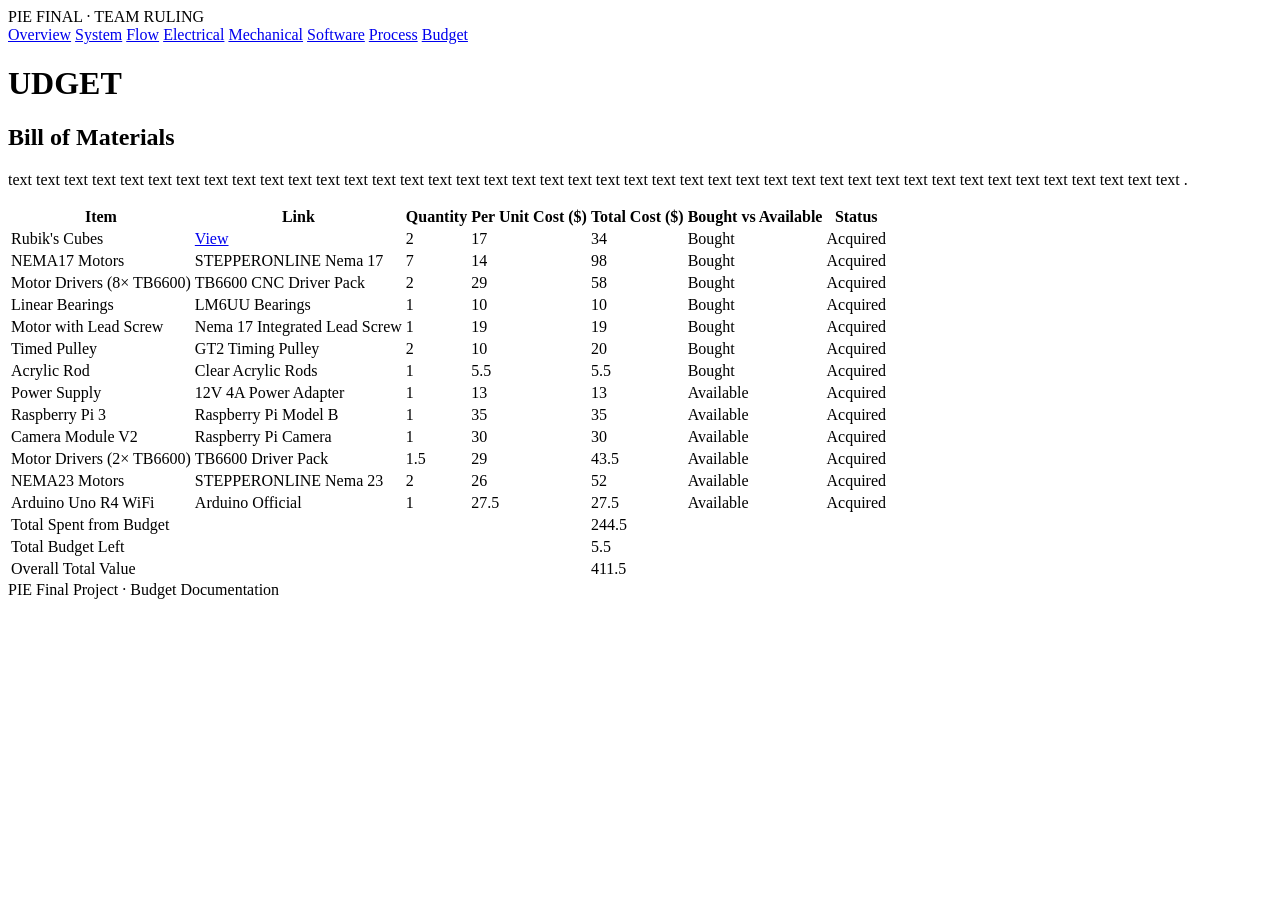
==== budget.html @ 13314a57 "Website redesign: cube animation, layout, budget table" ====
<!doctype html>
<html lang="en">
<head>
  <meta charset="utf-8">
  <meta name="viewport" content="width=device-width,initial-scale=1">
  <title>Budget</title>
  <link rel="stylesheet" href="css/style.css?v=FINAL">
</head>

<body data-letter="B">

<header class="topbar">
  <div class="container navwrap">
    <div class="brand">PIE FINAL · TEAM RULING</div>
    <nav class="navlinks">
      <a href="index.html">Overview</a>
      <a href="system.html">System</a>
      <a href="flow.html">Flow</a>
      <a href="electrical.html">Electrical</a>
      <a href="mechanical.html">Mechanical</a>
      <a href="software.html">Software</a>
      <a href="process.html">Process</a>
      <a class="active" href="budget.html">Budget</a>
    </nav>
  </div>
</header>

<div class="container hero">
  <div class="headingRow">
    <div class="cubeInline">
      <div id="cubeMount"></div>
    </div>
    <h1 class="pageHeading">UDGET</h1>
  </div>
</div>

<main class="container">

<section class="card section">
  <h2>Bill of Materials</h2>

  <p>
    text text text text text text text text text text text text text text text text text text text text text text text text text text text text text text text text text text text text text text text text text text .
  </p>

  <div class="tableWrap">
    <table class="table">
      <thead>
        <tr>
          <th>Item</th>
          <th>Link</th>
          <th>Quantity</th>
          <th>Per Unit Cost ($)</th>
          <th>Total Cost ($)</th>
          <th>Bought vs Available</th>
          <th>Status</th>
        </tr>
      </thead>

      <tbody>
        <tr>
          <td>Rubik's Cubes</td>
          <td>
            <a
              href="https://www.amazon.com/HELLOCUBE-Speed-Magic-Favors-Stickerless/dp/B0DH17JQS6/ref=sr_1_4?crid=1CLGTWC34GKPL&dib=eyJ2IjoiMSJ9.[base64].XqTOWrY0Us4j35TOyzGmplCqWTkIzYOFaGUT-B1eVF8&dib_tag=se&keywords=rubik%27s%2Bcube%2Bbulk&qid=1764813196&sprefix=rubik%27s%2Bcube%2Bbulk%2Caps%2C138&sr=8-4&th=1"
              target="_blank"
              rel="noopener"
              class="linkBtn"
            >
              View
            </a>
          </td>

          <td>2</td>
          <td>17</td>
          <td>34</td>
          <td>Bought</td>
          <td>Acquired</td>
        </tr>

        <tr>
          <td>NEMA17 Motors</td>
          <td>STEPPERONLINE Nema 17</td>
          <td>7</td>
          <td>14</td>
          <td>98</td>
          <td>Bought</td>
          <td>Acquired</td>
        </tr>

        <tr>
          <td>Motor Drivers (8× TB6600)</td>
          <td>TB6600 CNC Driver Pack</td>
          <td>2</td>
          <td>29</td>
          <td>58</td>
          <td>Bought</td>
          <td>Acquired</td>
        </tr>

        <tr>
          <td>Linear Bearings</td>
          <td>LM6UU Bearings</td>
          <td>1</td>
          <td>10</td>
          <td>10</td>
          <td>Bought</td>
          <td>Acquired</td>
        </tr>

        <tr>
          <td>Motor with Lead Screw</td>
          <td>Nema 17 Integrated Lead Screw</td>
          <td>1</td>
          <td>19</td>
          <td>19</td>
          <td>Bought</td>
          <td>Acquired</td>
        </tr>

        <tr>
          <td>Timed Pulley</td>
          <td>GT2 Timing Pulley</td>
          <td>2</td>
          <td>10</td>
          <td>20</td>
          <td>Bought</td>
          <td>Acquired</td>
        </tr>

        <tr>
          <td>Acrylic Rod</td>
          <td>Clear Acrylic Rods</td>
          <td>1</td>
          <td>5.5</td>
          <td>5.5</td>
          <td>Bought</td>
          <td>Acquired</td>
        </tr>

        <tr>
          <td>Power Supply</td>
          <td>12V 4A Power Adapter</td>
          <td>1</td>
          <td>13</td>
          <td>13</td>
          <td>Available</td>
          <td>Acquired</td>
        </tr>

        <tr>
          <td>Raspberry Pi 3</td>
          <td>Raspberry Pi Model B</td>
          <td>1</td>
          <td>35</td>
          <td>35</td>
          <td>Available</td>
          <td>Acquired</td>
        </tr>

        <tr>
          <td>Camera Module V2</td>
          <td>Raspberry Pi Camera</td>
          <td>1</td>
          <td>30</td>
          <td>30</td>
          <td>Available</td>
          <td>Acquired</td>
        </tr>

        <tr>
          <td>Motor Drivers (2× TB6600)</td>
          <td>TB6600 Driver Pack</td>
          <td>1.5</td>
          <td>29</td>
          <td>43.5</td>
          <td>Available</td>
          <td>Acquired</td>
        </tr>

        <tr>
          <td>NEMA23 Motors</td>
          <td>STEPPERONLINE Nema 23</td>
          <td>2</td>
          <td>26</td>
          <td>52</td>
          <td>Available</td>
          <td>Acquired</td>
        </tr>

        <tr>
          <td>Arduino Uno R4 WiFi</td>
          <td>Arduino Official</td>
          <td>1</td>
          <td>27.5</td>
          <td>27.5</td>
          <td>Available</td>
          <td>Acquired</td>
        </tr>

        <tr class="summaryRow">
          <td colspan="4">Total Spent from Budget</td>
          <td>244.5</td>
          <td colspan="2"></td>
        </tr>

        <tr class="summaryRow">
          <td colspan="4">Total Budget Left</td>
          <td>5.5</td>
          <td colspan="2"></td>
        </tr>

        <tr class="summaryRow">
          <td colspan="4">Overall Total Value</td>
          <td>411.5</td>
          <td colspan="2"></td>
        </tr>
      </tbody>
    </table>
  </div>
</section>

<div class="footer">
  PIE Final Project · Budget Documentation
</div>

</main>

<script src="js/nav.js"></script>
<script src="js/cube.js"></script>
</body>
</html>
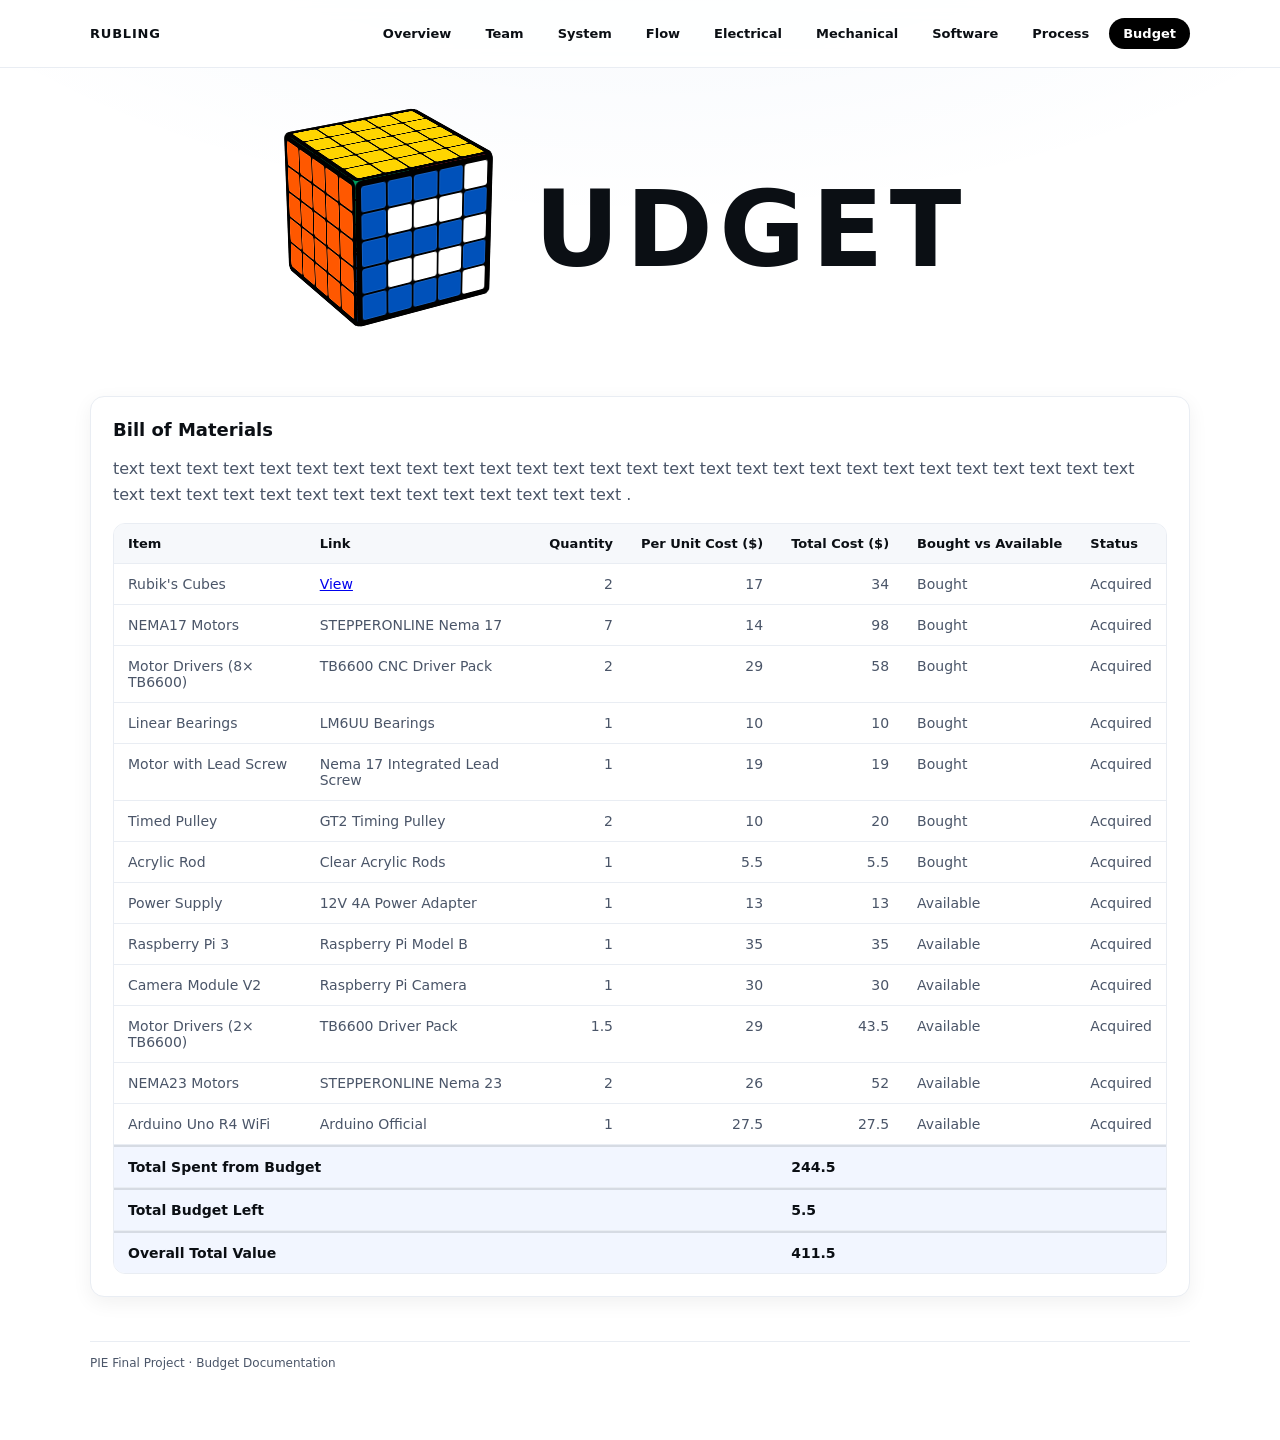
==== commit 9bdafbbe: "update navbar" ====
--- a/budget.html
+++ b/budget.html
@@ -11,9 +11,10 @@
 
 <header class="topbar">
   <div class="container navwrap">
-    <div class="brand">PIE FINAL · TEAM RULING</div>
+    <div class="brand">RUBLING</div>
     <nav class="navlinks">
       <a href="index.html">Overview</a>
+      <a href="team.html">Team</a>
       <a href="system.html">System</a>
       <a href="flow.html">Flow</a>
       <a href="electrical.html">Electrical</a>
--- a/css/style.css
+++ b/css/style.css
@@ -0,0 +1,280 @@
+:root{
+  --bg:#ffffff;
+  --ink:#0b0f14;
+  --muted:#4a5568;
+
+  --blue:#0051ba;
+  --red:#c41e3a;
+  --orange:#ff5800;
+  --yellow:#ffd500;
+  --green:#009e60;
+
+  --black:#000000;
+  --border:#d6dbe3;
+  --borderSoft:#e9edf3;
+
+  --max:1100px;
+  --navH:68px;
+
+  --cubeSize:150px;
+  --headingScale:0.7;
+
+  --radius:14px;
+  --shadowSoft:0 6px 20px rgba(0,0,0,.06);
+  --shadowHover:0 10px 30px rgba(0,0,0,.10);
+}
+
+*{box-sizing:border-box}
+html,body{margin:0;padding:0}
+body{
+  font-family: system-ui, -apple-system, Segoe UI, Roboto, Arial, sans-serif;
+  background:
+    radial-gradient(1200px 600px at 50% -200px, rgba(0,81,186,.06), transparent 70%),
+    var(--bg);
+  color:var(--ink);
+}
+
+.container{
+  width:min(var(--max), calc(100% - 40px));
+  margin:0 auto;
+}
+
+.img-responsive {
+  display: block;
+  max-width: 100%;
+  height: auto;
+  margin: 0 auto;
+}
+
+
+.hero{
+  padding:40px 0 20px;
+}
+
+main{
+  padding-bottom:70px;
+}
+
+.topbar{
+  position:sticky;
+  top:0;
+  z-index:100;
+  height:var(--navH);
+  background:rgba(255,255,255,.85);
+  backdrop-filter:saturate(1.2) blur(8px);
+  border-bottom:1px solid var(--borderSoft);
+}
+
+.navwrap{
+  height:100%;
+  display:flex;
+  align-items:center;
+  justify-content:space-between;
+}
+
+.brand{
+  font-weight:800;
+  letter-spacing:.06em;
+  font-size:13px;
+}
+
+.navlinks{
+  display:flex;
+  gap:6px;
+}
+
+.navlinks a{
+  padding:8px 14px;
+  font-size:13px;
+  font-weight:600;
+  color:var(--ink);
+  border-radius:999px;
+  text-decoration:none;
+  transition:background .2s ease, transform .15s ease;
+}
+
+.navlinks a:hover{
+  background:#f2f5f9;
+  transform:translateY(-1px);
+}
+
+.navlinks a.active{
+  background:#000;
+  color:#fff;
+}
+
+.card{
+  background:#fff;
+  border:1px solid var(--borderSoft);
+  border-radius:var(--radius);
+  box-shadow:var(--shadowSoft);
+  transition:box-shadow .25s ease, transform .25s ease;
+}
+
+.card:hover{
+  box-shadow:var(--shadowHover);
+}
+
+.section{
+  padding:22px;
+  margin-top:18px;
+}
+
+.section h2{
+  margin:0 0 12px 0;
+  font-size:18px;
+}
+
+.section p,
+.section li{
+  color:var(--muted);
+  line-height:1.6;
+}
+
+.headingRow{
+  display:flex;
+  align-items:center;
+  justify-content:center;
+  gap:36px;
+  margin-top:30px;
+  margin-bottom:34px;
+}
+
+.pageHeading{
+  font-size:calc(var(--cubeSize) * var(--headingScale));
+  line-height:0.95;
+  font-weight:800;
+  letter-spacing:.06em;
+  margin:0;
+  opacity:0;
+  transform:translateX(-14px);
+}
+
+.pageHeading.text-reveal{
+  animation:textIn .55s cubic-bezier(.22,1,.36,1) forwards;
+}
+
+@keyframes textIn{
+  to{
+    opacity:1;
+    transform:translateX(0);
+  }
+}
+
+.cubeWrap{
+  width:calc(var(--cubeSize) + 36px);
+  height:calc(var(--cubeSize) + 36px);
+  perspective:1400px;
+}
+
+.cube{
+  width:var(--cubeSize);
+  height:var(--cubeSize);
+  transform-style:preserve-3d;
+  transform:rotateX(-24deg) rotateY(30deg);
+}
+
+.cube.spin{
+  animation:spin 1s linear forwards;
+}
+
+@keyframes spin{
+  from{transform:rotateX(-24deg) rotateY(30deg)}
+  to{transform:rotateX(-24deg) rotateY(390deg)}
+}
+
+.face{
+  position:absolute;
+  width:var(--cubeSize);
+  height:var(--cubeSize);
+  display:grid;
+  grid-template-columns:repeat(5,1fr);
+  grid-template-rows:repeat(5,1fr);
+  gap:2px;
+  padding:6px;
+  background:#000;
+  border-radius:6px;
+}
+
+.sticker{
+  border-radius:3px;
+  box-shadow:inset 0 0 0 1px rgba(255,255,255,.08);
+}
+
+.face.front{transform:translateZ(calc(var(--cubeSize)/2))}
+.face.back{transform:rotateY(180deg) translateZ(calc(var(--cubeSize)/2))}
+.face.right{transform:rotateY(90deg) translateZ(calc(var(--cubeSize)/2))}
+.face.left{transform:rotateY(-90deg) translateZ(calc(var(--cubeSize)/2))}
+.face.top{transform:rotateX(90deg) translateZ(calc(var(--cubeSize)/2))}
+.face.bottom{transform:rotateX(-90deg) translateZ(calc(var(--cubeSize)/2))}
+
+.tableWrap{
+  overflow-x:auto;
+  margin-top:16px;
+}
+
+.table{
+  width:100%;
+  min-width:900px;
+  border-collapse:separate;
+  border-spacing:0;
+  font-size:14px;
+  border:1px solid var(--borderSoft);
+  border-radius:12px;
+  overflow:hidden;
+}
+
+.table thead{
+  background:#f6f8fb;
+}
+
+.table th{
+  padding:12px 14px;
+  font-size:13px;
+  text-align:left;
+  font-weight:700;
+  border-bottom:1px solid var(--borderSoft);
+  white-space:nowrap;
+}
+
+.table td{
+  padding:12px 14px;
+  color:var(--muted);
+  border-bottom:1px solid var(--borderSoft);
+  vertical-align:top;
+}
+
+.table td:nth-child(3),
+.table td:nth-child(4),
+.table td:nth-child(5){
+  text-align:right;
+  white-space:nowrap;
+}
+
+.table tbody tr:hover{
+  background:#f9fbff;
+}
+
+.table tr:last-child td{
+  border-bottom:none;
+}
+
+.table .summaryRow td{
+  font-weight:800;
+  background:#f2f6ff;
+  color:var(--ink);
+  border-top:2px solid var(--border);
+}
+
+.footer{
+  margin-top:44px;
+  padding-top:14px;
+  border-top:1px solid var(--borderSoft);
+  font-size:12px;
+  color:var(--muted);
+}
+
+@media (prefers-reduced-motion: reduce){
+  .cube.spin{animation:none}
+  .pageHeading{opacity:1;transform:none}
+}
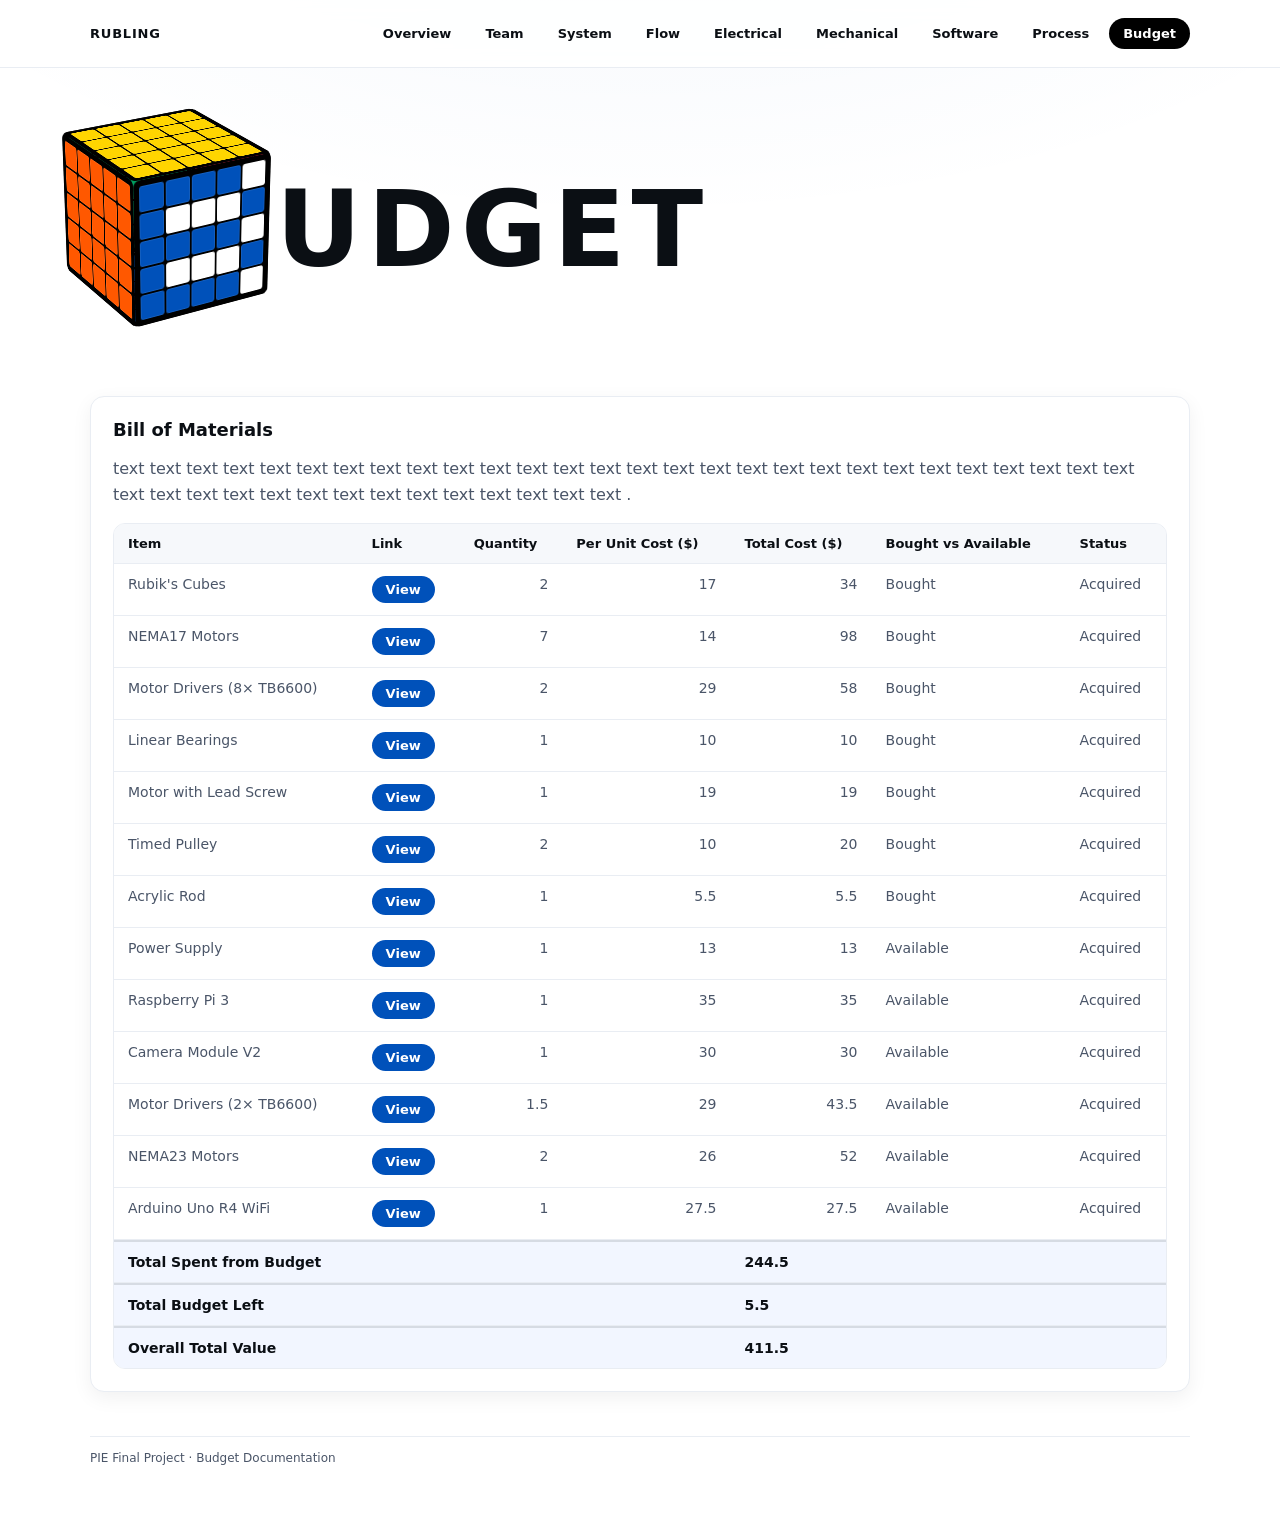
==== commit 9c79aaa2: "budget and process pages updated" ====
--- a/budget.html
+++ b/budget.html
@@ -62,16 +62,8 @@
         <tr>
           <td>Rubik's Cubes</td>
           <td>
-            <a
-              href="https://www.amazon.com/HELLOCUBE-Speed-Magic-Favors-Stickerless/dp/B0DH17JQS6/ref=sr_1_4?crid=1CLGTWC34GKPL&dib=eyJ2IjoiMSJ9.[base64].XqTOWrY0Us4j35TOyzGmplCqWTkIzYOFaGUT-B1eVF8&dib_tag=se&keywords=rubik%27s%2Bcube%2Bbulk&qid=1764813196&sprefix=rubik%27s%2Bcube%2Bbulk%2Caps%2C138&sr=8-4&th=1"
-              target="_blank"
-              rel="noopener"
-              class="linkBtn"
-            >
-              View
-            </a>
-          </td>
-
+            <a href="https://www.amazon.com/HELLOCUBE-Speed-Magic-Favors-Stickerless/dp/B0DH17JQS6/" target="_blank" rel="noopener" class="linkBtn">View</a>
+          </td>
           <td>2</td>
           <td>17</td>
           <td>34</td>
@@ -81,7 +73,9 @@
 
         <tr>
           <td>NEMA17 Motors</td>
-          <td>STEPPERONLINE Nema 17</td>
+          <td>
+            <a href="https://www.amazon.com/STEPPERONLINE-Stepper-Bipolar-Connector-compatible/dp/B00PNEQKC0/ref=sr_1_3?dib=eyJ2IjoiMSJ9.[base64].x_7TqjsXFy5jiRYnn4LvGLQapj-b4yf3AE6PNEw_Dxk&dib_tag=se&hvadid=233999884991&hvdev=c&hvexpln=0&hvlocphy=9002080&hvnetw=g&hvocijid=11606383083114113582--&hvqmt=e&hvrand=11606383083114113582&hvtargid=kwd-303066723818&hydadcr=24633_9648909&keywords=nema-17+stepper+motor&mcid=3e10717510d0315a9ff1febf71e1374f&qid=1761492028&sr=8-3" class="linkBtn">View</a>
+          </td>
           <td>7</td>
           <td>14</td>
           <td>98</td>
@@ -91,7 +85,9 @@
 
         <tr>
           <td>Motor Drivers (8× TB6600)</td>
-          <td>TB6600 CNC Driver Pack</td>
+          <td>
+            <a href="https://www.amazon.com/dp/B0D22DGPLR?ref=ppx_yo2ov_dt_b_fed_asin_title&th=1" class="linkBtn">View</a>
+          </td>
           <td>2</td>
           <td>29</td>
           <td>58</td>
@@ -101,7 +97,9 @@
 
         <tr>
           <td>Linear Bearings</td>
-          <td>LM6UU Bearings</td>
+          <td>
+            <a href="https://www.amazon.com/MELIFE-Bearings-Bushing-Machine-Printer/dp/B0CL3X94NG/ref=sr_1_4?dib=eyJ2IjoiMSJ9.[base64].rs8gKliMeuaSLexPWd-hBLaT4ozS4q99d-vwUK7p7D4&dib_tag=se&keywords=linear%2Bbearings&qid=1763390048&sr=8-4&th=1" class="linkBtn">View</a>
+          </td>
           <td>1</td>
           <td>10</td>
           <td>10</td>
@@ -111,7 +109,9 @@
 
         <tr>
           <td>Motor with Lead Screw</td>
-          <td>Nema 17 Integrated Lead Screw</td>
+          <td>
+            <a href="#" class="linkBtn">View</a>
+          </td>
           <td>1</td>
           <td>19</td>
           <td>19</td>
@@ -121,7 +121,9 @@
 
         <tr>
           <td>Timed Pulley</td>
-          <td>GT2 Timing Pulley</td>
+          <td>
+            <a href="#" class="linkBtn">View</a>
+          </td>
           <td>2</td>
           <td>10</td>
           <td>20</td>
@@ -131,7 +133,9 @@
 
         <tr>
           <td>Acrylic Rod</td>
-          <td>Clear Acrylic Rods</td>
+          <td>
+            <a href="#" class="linkBtn">View</a>
+          </td>
           <td>1</td>
           <td>5.5</td>
           <td>5.5</td>
@@ -141,7 +145,9 @@
 
         <tr>
           <td>Power Supply</td>
-          <td>12V 4A Power Adapter</td>
+          <td>
+            <a href="#" class="linkBtn">View</a>
+          </td>
           <td>1</td>
           <td>13</td>
           <td>13</td>
@@ -151,7 +157,9 @@
 
         <tr>
           <td>Raspberry Pi 3</td>
-          <td>Raspberry Pi Model B</td>
+          <td>
+            <a href="#" class="linkBtn">View</a>
+          </td>
           <td>1</td>
           <td>35</td>
           <td>35</td>
@@ -161,7 +169,9 @@
 
         <tr>
           <td>Camera Module V2</td>
-          <td>Raspberry Pi Camera</td>
+          <td>
+            <a href="#" class="linkBtn">View</a>
+          </td>
           <td>1</td>
           <td>30</td>
           <td>30</td>
@@ -171,7 +181,9 @@
 
         <tr>
           <td>Motor Drivers (2× TB6600)</td>
-          <td>TB6600 Driver Pack</td>
+          <td>
+            <a href="#" class="linkBtn">View</a>
+          </td>
           <td>1.5</td>
           <td>29</td>
           <td>43.5</td>
@@ -181,7 +193,9 @@
 
         <tr>
           <td>NEMA23 Motors</td>
-          <td>STEPPERONLINE Nema 23</td>
+          <td>
+            <a href="#" class="linkBtn">View</a>
+          </td>
           <td>2</td>
           <td>26</td>
           <td>52</td>
@@ -191,7 +205,9 @@
 
         <tr>
           <td>Arduino Uno R4 WiFi</td>
-          <td>Arduino Official</td>
+          <td>
+            <a href="#" class="linkBtn">View</a>
+          </td>
           <td>1</td>
           <td>27.5</td>
           <td>27.5</td>
--- a/css/style.css
+++ b/css/style.css
@@ -39,13 +39,12 @@
   margin:0 auto;
 }
 
-.img-responsive {
-  display: block;
-  max-width: 100%;
-  height: auto;
-  margin: 0 auto;
-}
-
+.img-responsive{
+  display:block;
+  max-width:100%;
+  height:auto;
+  margin:0 auto;
+}
 
 .hero{
   padding:40px 0 20px;
@@ -132,13 +131,15 @@
 }
 
 .headingRow{
-  display:flex;
+  display:grid;
+  grid-template-columns: var(--cubeSize) auto;
   align-items:center;
-  justify-content:center;
+  justify-content:start;
   gap:36px;
-  margin-top:30px;
-  margin-bottom:34px;
-}
+  max-width:var(--max);
+  margin:30px auto 34px;
+}
+
 
 .pageHeading{
   font-size:calc(var(--cubeSize) * var(--headingScale));
@@ -266,6 +267,29 @@
   border-top:2px solid var(--border);
 }
 
+.linkBtn{
+  display:inline-block;
+  padding:6px 14px;
+  border-radius:999px;
+  background:var(--blue);
+  color:#fff;
+  font-size:13px;
+  font-weight:600;
+  text-decoration:none;
+  transition:background .15s ease, transform .15s ease, box-shadow .15s ease;
+}
+
+.linkBtn:hover{
+  background:#1f5fe0;
+  transform:translateY(-1px);
+  box-shadow:0 4px 10px rgba(0,0,0,.12);
+}
+
+.linkBtn:active{
+  transform:translateY(0);
+  box-shadow:none;
+}
+
 .footer{
   margin-top:44px;
   padding-top:14px;
@@ -278,3 +302,75 @@
   .cube.spin{animation:none}
   .pageHeading{opacity:1;transform:none}
 }
+
+.grid{padding:1.25rem 0}
+
+.cards{
+  display:grid;
+  grid-template-columns:repeat(auto-fit, minmax(200px, 1fr));
+  gap:1rem;
+  align-items:start;
+}
+
+.sub-card{
+  display:flex;
+  flex-direction:column;
+  align-items:center;
+  text-align:center;
+  gap:.6rem;
+  background:#fff;
+  border-radius:10px;
+  padding:.9rem;
+  box-shadow:0 6px 18px rgba(0,0,0,.06);
+  transition:transform .18s ease, box-shadow .18s ease;
+  cursor:pointer;
+  outline:none;
+}
+
+.sub-photo{
+  width:clamp(120px, 20vw, 220px);
+  height:clamp(120px, 20vw, 220px);
+  object-fit:cover;
+  border-radius:50%;
+  border:4px solid rgba(0,0,0,.06);
+  box-shadow:0 10px 30px rgba(0,0,0,.08);
+  flex-shrink:0;
+}
+
+.sub-info h3{
+  margin:0;
+  font-size:1rem;
+  line-height:1.1;
+}
+
+.role{
+  margin:.15rem 0;
+  color:#666;
+  font-size:.9rem;
+}
+
+.bio{
+  margin:.25rem 0 0;
+  font-size:.85rem;
+  color:#444;
+  max-width:18rem;
+}
+
+@media (max-width:420px){
+  .sub-photo{width:72px;height:72px}
+  .bio{max-width:14rem}
+}
+.timeline{
+  position:relative;
+}
+
+.timeline-line{
+  position:absolute;
+  left:50%;
+  top:0;
+  width:4px;
+  height:0;
+  background:linear-gradient(to bottom, var(--borderSoft), var(--blue));
+  transform:translateX(-50%);
+  will-change:height;
+}
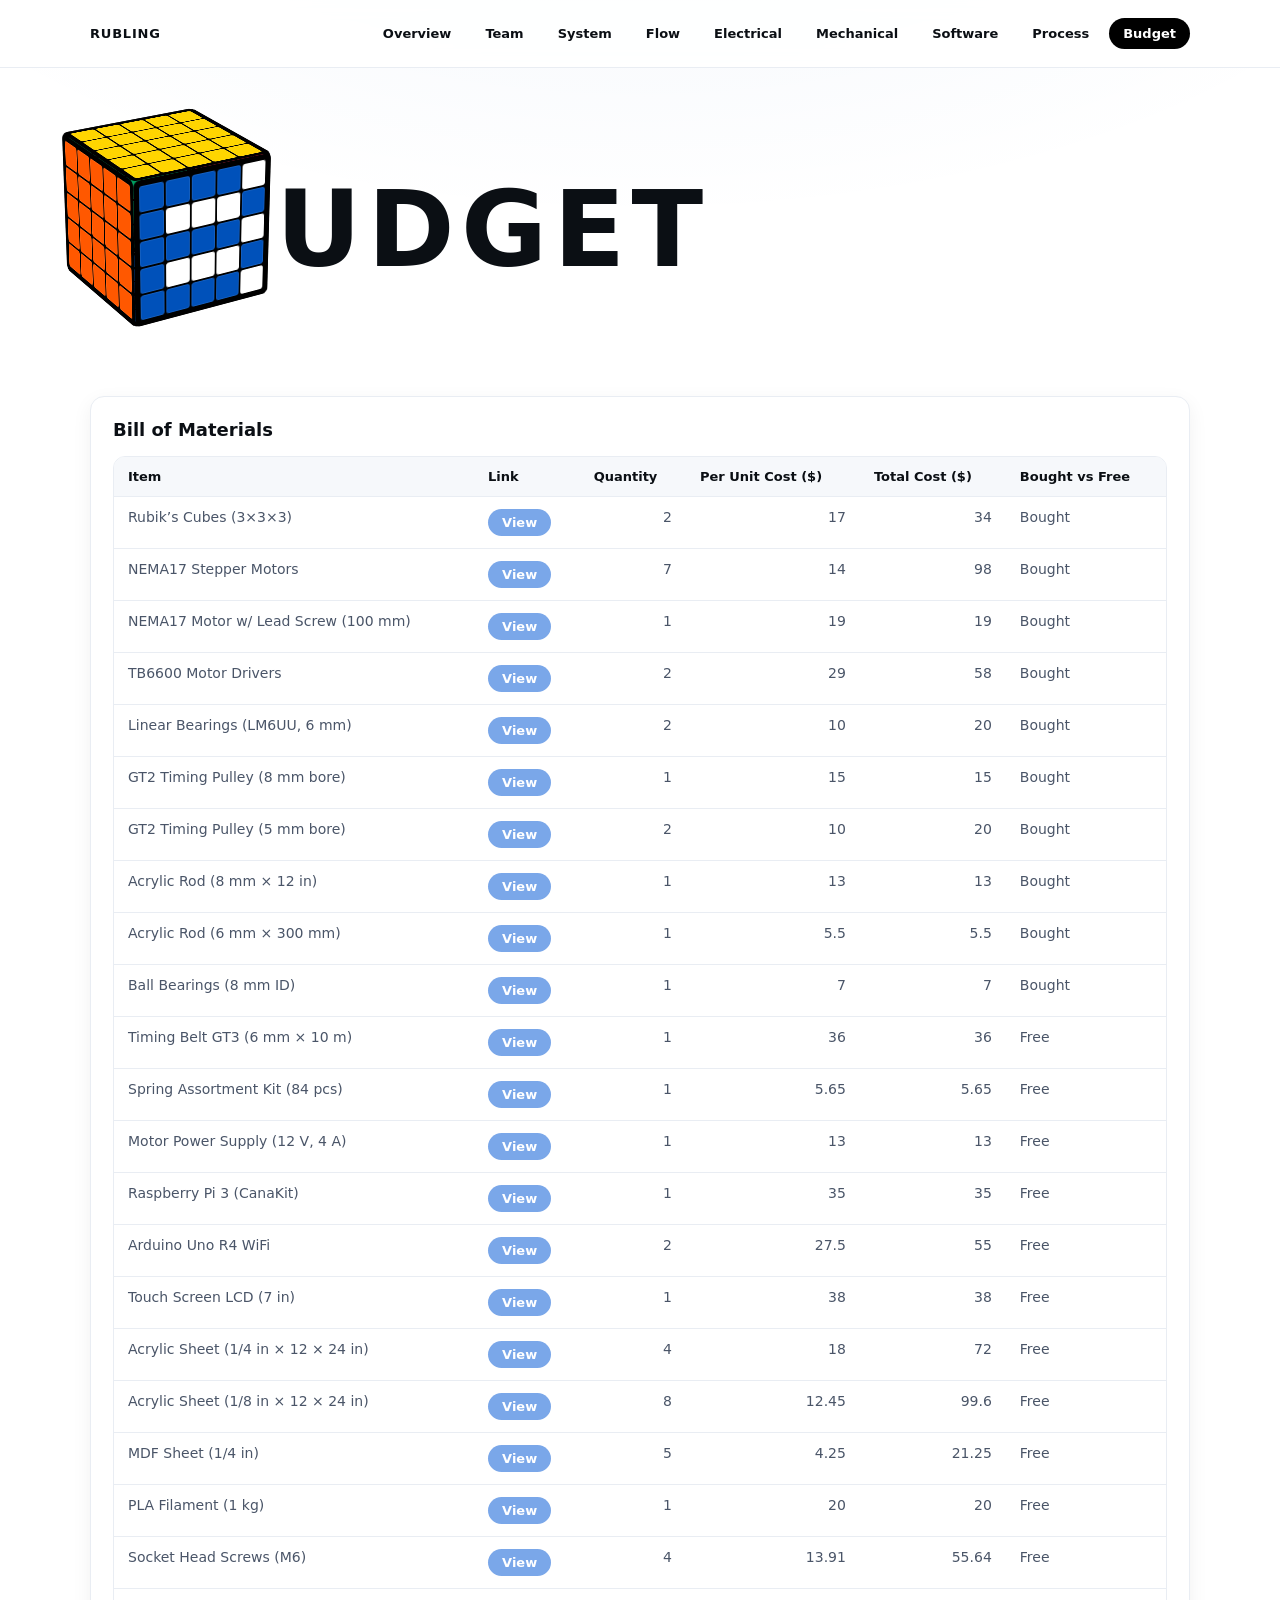
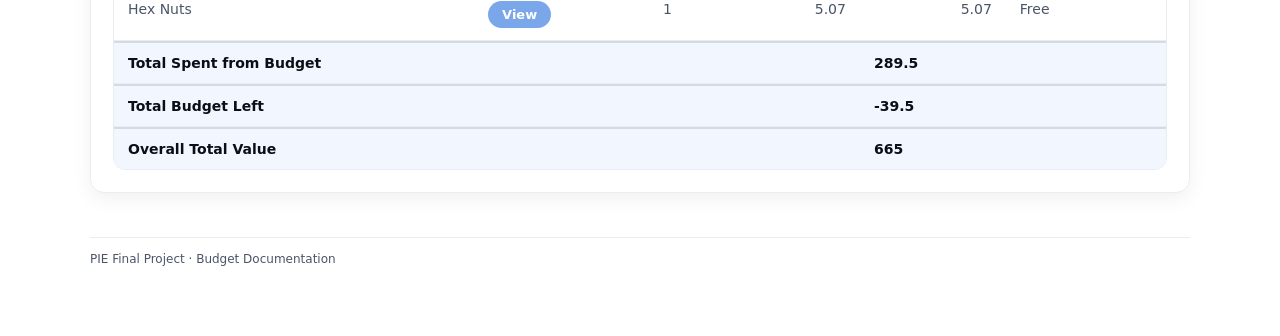
==== commit b2b3aa86: "budget and process pages updated" ====
--- a/budget.html
+++ b/budget.html
@@ -28,9 +28,7 @@
 
 <div class="container hero">
   <div class="headingRow">
-    <div class="cubeInline">
-      <div id="cubeMount"></div>
-    </div>
+    <div class="cubeInline"><div id="cubeMount"></div></div>
     <h1 class="pageHeading">UDGET</h1>
   </div>
 </div>
@@ -39,10 +37,6 @@
 
 <section class="card section">
   <h2>Bill of Materials</h2>
-
-  <p>
-    text text text text text text text text text text text text text text text text text text text text text text text text text text text text text text text text text text text text text text text text text text .
-  </p>
 
   <div class="tableWrap">
     <table class="table">
@@ -53,193 +47,238 @@
           <th>Quantity</th>
           <th>Per Unit Cost ($)</th>
           <th>Total Cost ($)</th>
-          <th>Bought vs Available</th>
-          <th>Status</th>
+          <th>Bought vs Free</th>
         </tr>
       </thead>
 
       <tbody>
         <tr>
-          <td>Rubik's Cubes</td>
-          <td>
-            <a href="https://www.amazon.com/HELLOCUBE-Speed-Magic-Favors-Stickerless/dp/B0DH17JQS6/" target="_blank" rel="noopener" class="linkBtn">View</a>
-          </td>
+          <td>Rubik’s Cubes (3×3×3)</td>
+          <td><a class="linkBtn" href="https://www.amazon.com/HELLOCUBE-Speed-Magic-Favors-Stickerless/dp/B0DH17JQS6/" target="_blank">View</a></td>
           <td>2</td>
           <td>17</td>
           <td>34</td>
           <td>Bought</td>
-          <td>Acquired</td>
-        </tr>
-
-        <tr>
-          <td>NEMA17 Motors</td>
-          <td>
-            <a href="https://www.amazon.com/STEPPERONLINE-Stepper-Bipolar-Connector-compatible/dp/B00PNEQKC0/ref=sr_1_3?dib=eyJ2IjoiMSJ9.[base64].x_7TqjsXFy5jiRYnn4LvGLQapj-b4yf3AE6PNEw_Dxk&dib_tag=se&hvadid=233999884991&hvdev=c&hvexpln=0&hvlocphy=9002080&hvnetw=g&hvocijid=11606383083114113582--&hvqmt=e&hvrand=11606383083114113582&hvtargid=kwd-303066723818&hydadcr=24633_9648909&keywords=nema-17+stepper+motor&mcid=3e10717510d0315a9ff1febf71e1374f&qid=1761492028&sr=8-3" class="linkBtn">View</a>
-          </td>
+        </tr>
+
+        <tr>
+          <td>NEMA17 Stepper Motors</td>
+          <td><a class="linkBtn" href="https://www.amazon.com/dp/B00PNEQKC0" target="_blank">View</a></td>
           <td>7</td>
           <td>14</td>
           <td>98</td>
           <td>Bought</td>
-          <td>Acquired</td>
-        </tr>
-
-        <tr>
-          <td>Motor Drivers (8× TB6600)</td>
-          <td>
-            <a href="https://www.amazon.com/dp/B0D22DGPLR?ref=ppx_yo2ov_dt_b_fed_asin_title&th=1" class="linkBtn">View</a>
-          </td>
+        </tr>
+
+        <tr>
+          <td>NEMA17 Motor w/ Lead Screw (100 mm)</td>
+          <td><a class="linkBtn" href="https://www.amazon.com/dp/B07K2Y5RZR" target="_blank">View</a></td>
+          <td>1</td>
+          <td>19</td>
+          <td>19</td>
+          <td>Bought</td>
+        </tr>
+
+        <tr>
+          <td>TB6600 Motor Drivers</td>
+          <td><a class="linkBtn" href="https://www.amazon.com/TB6600-Stepper-Driver-Controller-tb6600/dp/B07RRB6BGQ" target="_blank">View</a></td>
           <td>2</td>
           <td>29</td>
           <td>58</td>
           <td>Bought</td>
-          <td>Acquired</td>
-        </tr>
-
-        <tr>
-          <td>Linear Bearings</td>
-          <td>
-            <a href="https://www.amazon.com/MELIFE-Bearings-Bushing-Machine-Printer/dp/B0CL3X94NG/ref=sr_1_4?dib=eyJ2IjoiMSJ9.[base64].rs8gKliMeuaSLexPWd-hBLaT4ozS4q99d-vwUK7p7D4&dib_tag=se&keywords=linear%2Bbearings&qid=1763390048&sr=8-4&th=1" class="linkBtn">View</a>
-          </td>
-          <td>1</td>
+        </tr>
+
+        <tr>
+          <td>Linear Bearings (LM6UU, 6 mm)</td>
+          <td><a class="linkBtn" href="https://www.amazon.com/MELIFE-Bearings-Bushing-Machine-Printer/dp/B0CL3X94NG" target="_blank">View</a></td>
+          <td>2</td>
           <td>10</td>
+          <td>20</td>
+          <td>Bought</td>
+        </tr>
+
+        <tr>
+          <td>GT2 Timing Pulley (8 mm bore)</td>
+          <td><a class="linkBtn" href="https://www.amazon.com/dp/B07ZNMSWKP" target="_blank">View</a></td>
+          <td>1</td>
+          <td>15</td>
+          <td>15</td>
+          <td>Bought</td>
+        </tr>
+
+        <tr>
+          <td>GT2 Timing Pulley (5 mm bore)</td>
+          <td><a class="linkBtn" href="http://amazon.com/gp/product/B0FNDDCRM1" target="_blank">View</a></td>
+          <td>2</td>
           <td>10</td>
-          <td>Bought</td>
-          <td>Acquired</td>
-        </tr>
-
-        <tr>
-          <td>Motor with Lead Screw</td>
-          <td>
-            <a href="#" class="linkBtn">View</a>
-          </td>
-          <td>1</td>
-          <td>19</td>
-          <td>19</td>
-          <td>Bought</td>
-          <td>Acquired</td>
-        </tr>
-
-        <tr>
-          <td>Timed Pulley</td>
-          <td>
-            <a href="#" class="linkBtn">View</a>
-          </td>
-          <td>2</td>
-          <td>10</td>
-          <td>20</td>
-          <td>Bought</td>
-          <td>Acquired</td>
-        </tr>
-
-        <tr>
-          <td>Acrylic Rod</td>
-          <td>
-            <a href="#" class="linkBtn">View</a>
-          </td>
+          <td>20</td>
+          <td>Bought</td>
+        </tr>
+
+        <tr>
+          <td>Acrylic Rod (8 mm × 12 in)</td>
+          <td><a class="linkBtn" href="https://www.amazon.com/dp/B0F4D3S1DY" target="_blank">View</a></td>
+          <td>1</td>
+          <td>13</td>
+          <td>13</td>
+          <td>Bought</td>
+        </tr>
+
+        <tr>
+          <td>Acrylic Rod (6 mm × 300 mm)</td>
+          <td><a class="linkBtn" href="http://amazon.com/dp/B0DBLXND78" target="_blank">View</a></td>
           <td>1</td>
           <td>5.5</td>
           <td>5.5</td>
           <td>Bought</td>
-          <td>Acquired</td>
-        </tr>
-
-        <tr>
-          <td>Power Supply</td>
-          <td>
-            <a href="#" class="linkBtn">View</a>
-          </td>
-          <td>1</td>
-          <td>13</td>
-          <td>13</td>
-          <td>Available</td>
-          <td>Acquired</td>
-        </tr>
-
-        <tr>
-          <td>Raspberry Pi 3</td>
-          <td>
-            <a href="#" class="linkBtn">View</a>
-          </td>
+        </tr>
+
+        <tr>
+          <td>Ball Bearings (8 mm ID)</td>
+          <td><a class="linkBtn" href="https://www.amazon.com/dp/B0DXV273BX" target="_blank">View</a></td>
+          <td>1</td>
+          <td>7</td>
+          <td>7</td>
+          <td>Bought</td>
+        </tr>
+
+        <tr>
+          <td>Timing Belt GT3 (6 mm × 10 m)</td>
+          <td><a class="linkBtn" href="https://www.amazon.com/dp/B07P6WXNB1" target="_blank">View</a></td>
+          <td>1</td>
+          <td>36</td>
+          <td>36</td>
+          <td>Free</td>
+        </tr>
+
+
+        <tr>
+          <td>Spring Assortment Kit (84 pcs)</td>
+          <td><a class="linkBtn" href="   https://www.homedepot.com/p/Everbilt-84-Pack-Spring-Assortment-Kit-24470/327599350" target="_blank">View</a></td>
+          <td>1</td>
+          <td>5.65</td>
+          <td>5.65</td>
+          <td>Free</td>
+        </tr>
+
+
+
+        <tr>
+          <td>Motor Power Supply (12 V, 4 A)</td>
+          <td><a class="linkBtn" href="https://www.amazon.com/COOLM-100-240V-Adapter-5-5x2-5mm-5-5x2-1mm/dp/B07H493GHX/ref=sr_1_2?crid=2GUEN47V044SA&dib=eyJ2IjoiMSJ9.[base64].PGmXT2Nlr6qZ3W2y4lH10szJ180WxHo1Ehcg2b-_1iM&dib_tag=se&keywords=ac%2Badapter%2Byu1204&qid=1764813092&sprefix=yu1204%2Caps%2C96&sr=8-2&th=1" target="_blank">View</a></td>
+
+          <td>1</td>
+          <td>13</td>
+          <td>13</td>
+          <td>Free</td>
+        </tr>
+
+        <tr>
+          <td>Raspberry Pi 3 (CanaKit)</td>
+          <td><a class="linkBtn" href="https://www.raspberrypi.com/products/raspberry-pi-3-model-b/" target="_blank">View</a></td>
           <td>1</td>
           <td>35</td>
           <td>35</td>
-          <td>Available</td>
-          <td>Acquired</td>
-        </tr>
-
-        <tr>
-          <td>Camera Module V2</td>
-          <td>
-            <a href="#" class="linkBtn">View</a>
-          </td>
-          <td>1</td>
-          <td>30</td>
-          <td>30</td>
-          <td>Available</td>
-          <td>Acquired</td>
-        </tr>
-
-        <tr>
-          <td>Motor Drivers (2× TB6600)</td>
-          <td>
-            <a href="#" class="linkBtn">View</a>
-          </td>
-          <td>1.5</td>
-          <td>29</td>
-          <td>43.5</td>
-          <td>Available</td>
-          <td>Acquired</td>
-        </tr>
-
-        <tr>
-          <td>NEMA23 Motors</td>
-          <td>
-            <a href="#" class="linkBtn">View</a>
-          </td>
-          <td>2</td>
-          <td>26</td>
-          <td>52</td>
-          <td>Available</td>
-          <td>Acquired</td>
+          <td>Free</td>
         </tr>
 
         <tr>
           <td>Arduino Uno R4 WiFi</td>
-          <td>
-            <a href="#" class="linkBtn">View</a>
-          </td>
-          <td>1</td>
+          <td><a class="linkBtn" href="https://store-usa.arduino.cc/products/uno-r4-wifi" target="_blank">View</a></td>
+          <td>2</td>
           <td>27.5</td>
-          <td>27.5</td>
-          <td>Available</td>
-          <td>Acquired</td>
+          <td>55</td>
+          <td>Free</td>
+        </tr>
+
+        <tr>
+          <td>Touch Screen LCD (7 in)</td>
+          <td><a class="linkBtn" href="https://www.amazon.com/Head-Sun-Raspberry-Capacative-Compatible/dp/B0BZGW51FY" target="_blank">View</a></td>
+          <td>1</td>
+          <td>38</td>
+          <td>38</td>
+          <td>Free</td>
+        </tr>
+
+        <tr>
+          <td>Acrylic Sheet (1/4 in × 12 × 24 in)</td>
+          <td><a class="linkBtn" href="https://makerstock.com/products/clear-acrylic" target="_blank">View</a></td>
+          <td>4</td>
+          <td>18</td>
+          <td>72</td>
+          <td>Free</td>
+        </tr>
+
+        <tr>
+          <td>Acrylic Sheet (1/8 in × 12 × 24 in)</td>
+          <td><a class="linkBtn" href="https://makerstock.com/products/yellow-transparent-acrylic" target="_blank">View</a></td>
+          <td>8</td>
+          <td>12.45</td>
+          <td>99.6</td>
+          <td>Free</td>
+        </tr>
+
+        <tr>
+          <td>MDF Sheet (1/4 in)</td>
+          <td><a class="linkBtn" href="https://makerstock.com/products/mdf" target="_blank">View</a></td>
+          <td>5</td>
+          <td>4.25</td>
+          <td>21.25</td>
+          <td>Free</td>
+        </tr>
+
+        <tr>
+          <td>PLA Filament (1 kg)</td>
+          <td><a class="linkBtn" href="https://us.store.bambulab.com/products/pla-basic-filament" target="_blank">View</a></td>
+          <td>1</td>
+          <td>20</td>
+          <td>20</td>
+          <td>Free</td>
+        </tr>
+
+        <tr>
+          <td>Socket Head Screws (M6)</td>
+          <td><a class="linkBtn" href="https://www.mcmaster.com/98511a728/" target="_blank">View</a></td>
+          <td>4</td>
+          <td>13.91</td>
+          <td>55.64</td>
+          <td>Free</td>
+        </tr>
+
+        <tr>
+          <td>Hex Nuts</td>
+          <td><a class="linkBtn" href="https://www.mcmaster.com/90870A113/" target="_blank">View</a></td>
+          <td>1</td>
+          <td>5.07</td>
+          <td>5.07</td>
+          <td>Free</td>
         </tr>
 
         <tr class="summaryRow">
           <td colspan="4">Total Spent from Budget</td>
-          <td>244.5</td>
-          <td colspan="2"></td>
-        </tr>
+          <td>289.5</td>
+          <td></td>
+        </tr>
+
 
         <tr class="summaryRow">
-          <td colspan="4">Total Budget Left</td>
-          <td>5.5</td>
-          <td colspan="2"></td>
-        </tr>
-
-        <tr class="summaryRow">
-          <td colspan="4">Overall Total Value</td>
-          <td>411.5</td>
-          <td colspan="2"></td>
-        </tr>
+  <td colspan="4">Total Budget Left</td>
+  <td>-39.5</td>
+  <td></td>
+</tr>
+
+<tr class="summaryRow">
+  <td colspan="4">Overall Total Value</td>
+  <td>665</td>
+  <td></td>
+</tr>
+
       </tbody>
     </table>
   </div>
 </section>
 
-<div class="footer">
-  PIE Final Project · Budget Documentation
-</div>
+<div class="footer">PIE Final Project · Budget Documentation</div>
 
 </main>
 
--- a/css/style.css
+++ b/css/style.css
@@ -3,7 +3,7 @@
   --ink:#0b0f14;
   --muted:#4a5568;
 
-  --blue:#0051ba;
+--blue:#7aa7e9;
   --red:#c41e3a;
   --orange:#ff5800;
   --yellow:#ffd500;
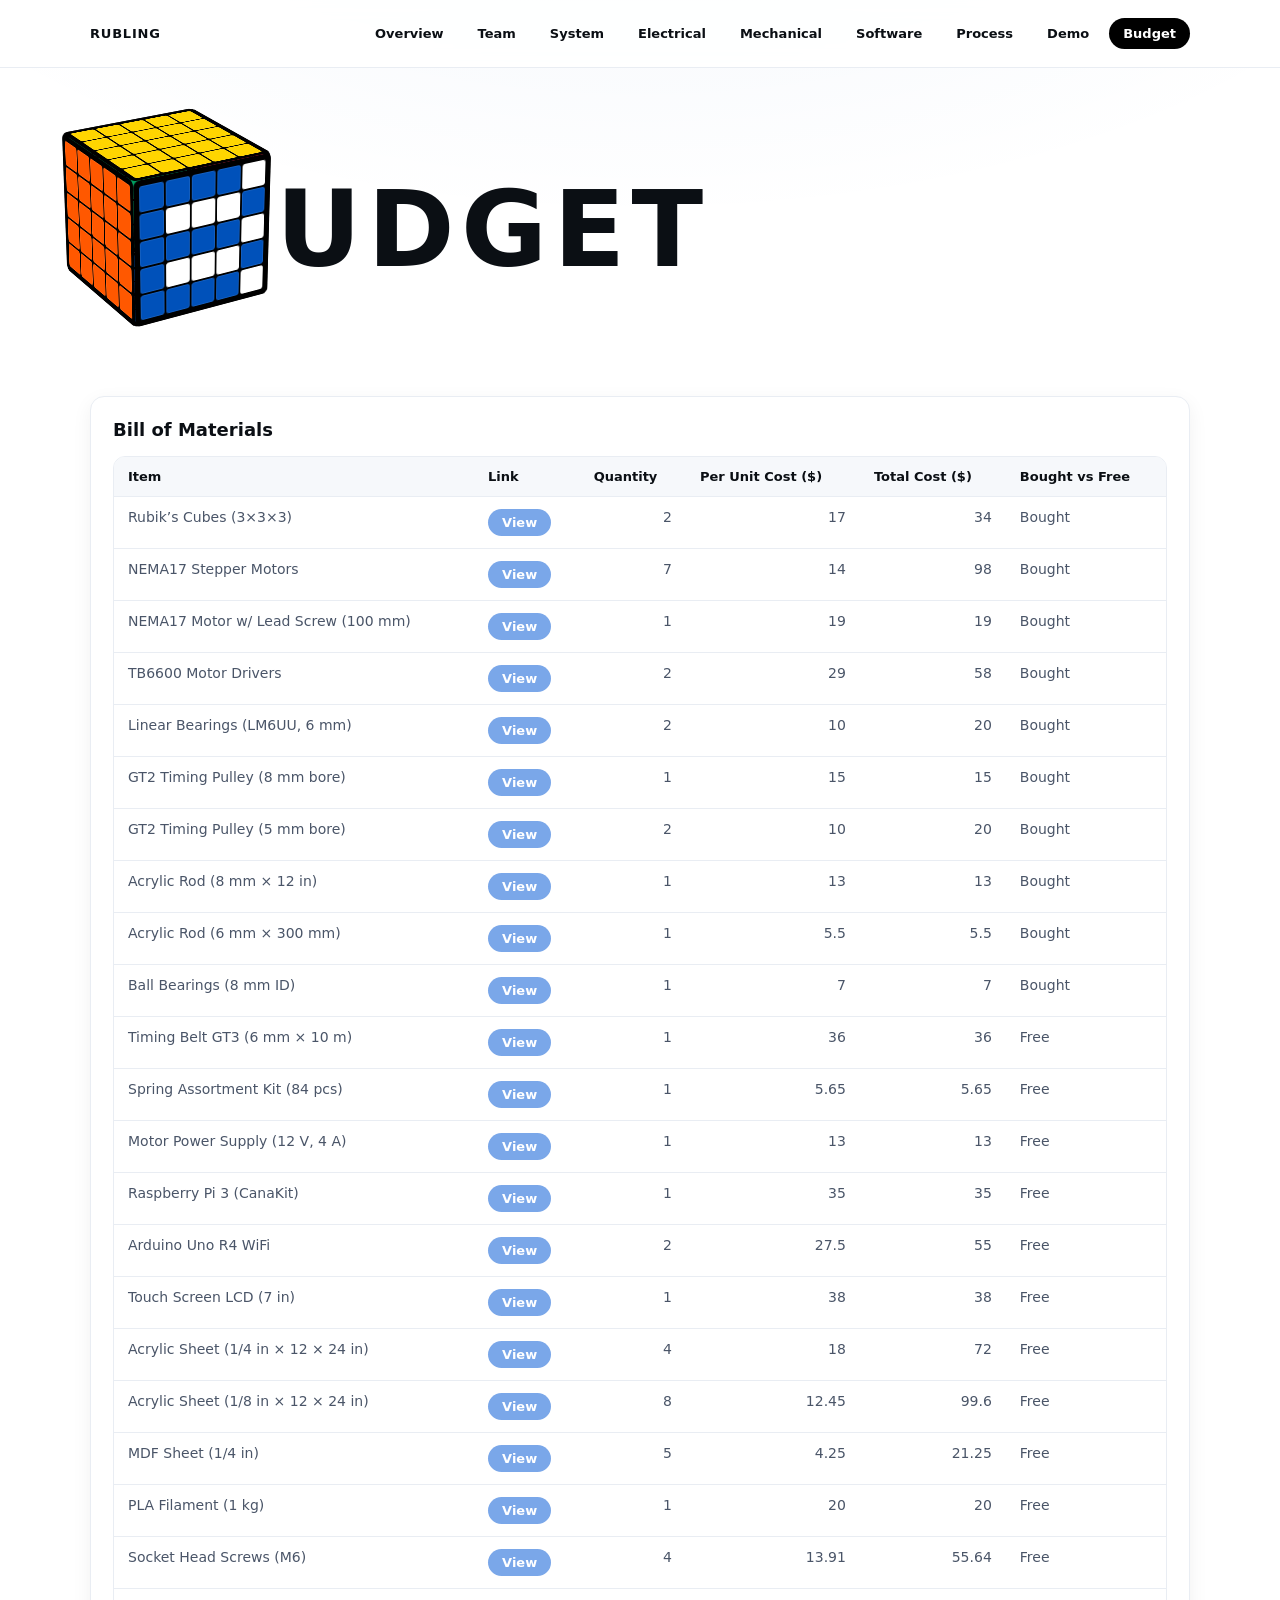
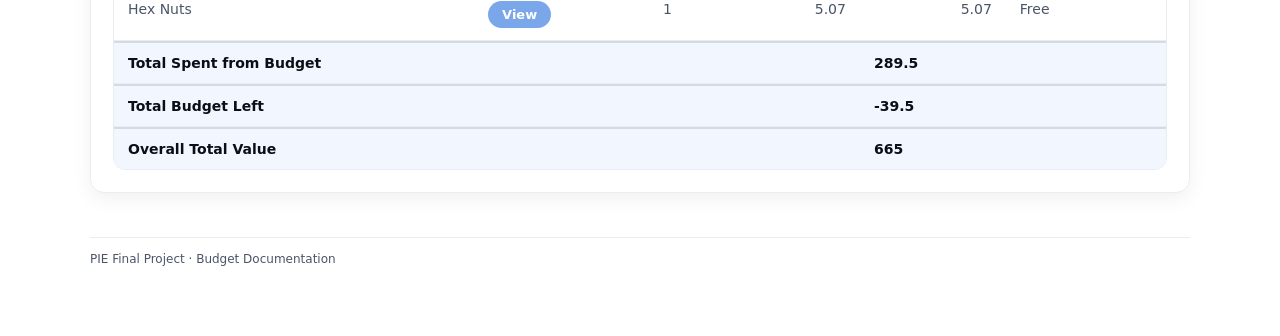
==== commit b20ce5a1: "removed flow, changed system, updated navbar" ====
--- a/budget.html
+++ b/budget.html
@@ -16,11 +16,11 @@
       <a href="index.html">Overview</a>
       <a href="team.html">Team</a>
       <a href="system.html">System</a>
-      <a href="flow.html">Flow</a>
       <a href="electrical.html">Electrical</a>
       <a href="mechanical.html">Mechanical</a>
       <a href="software.html">Software</a>
       <a href="process.html">Process</a>
+      <a href="demo.html">Demo</a>
       <a class="active" href="budget.html">Budget</a>
     </nav>
   </div>
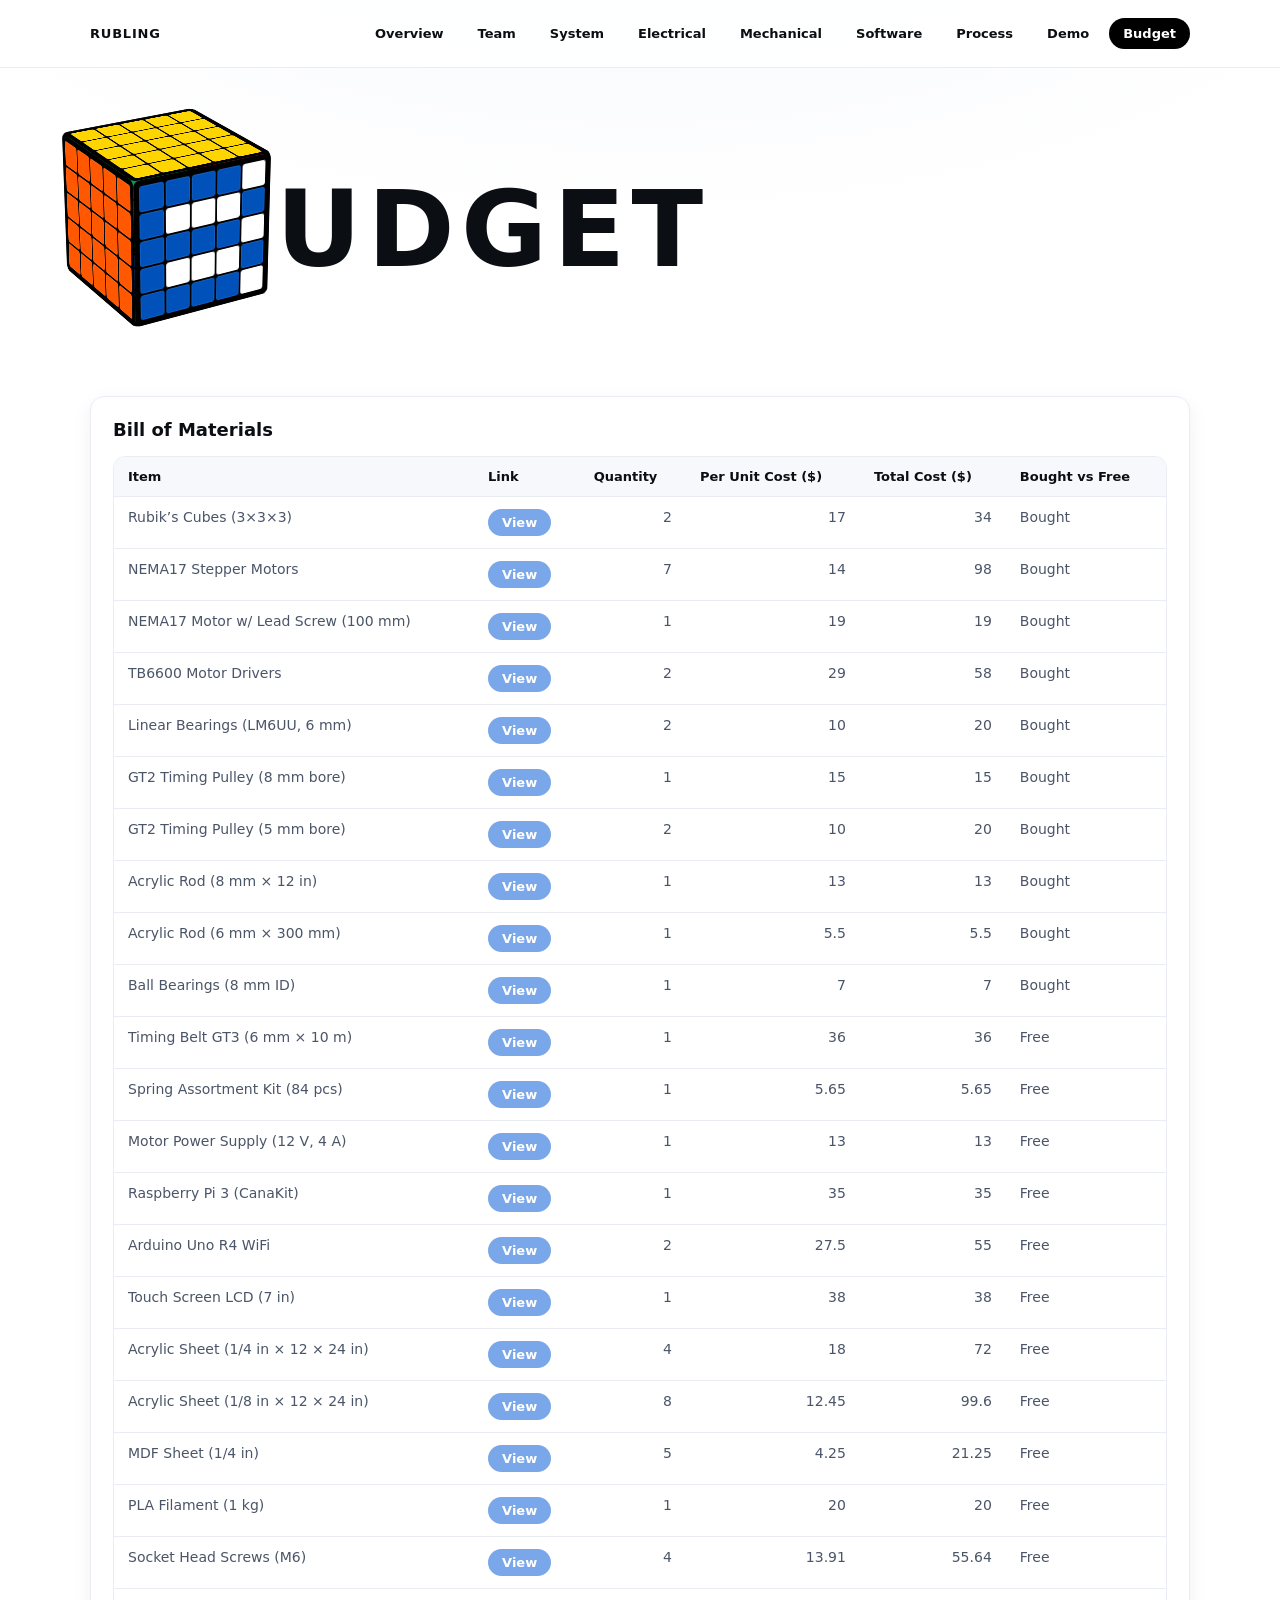
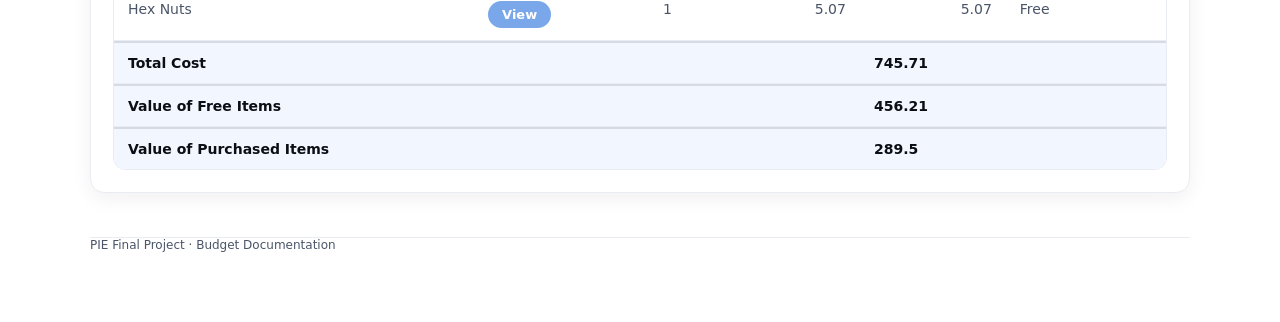
==== commit 99a95c6c: "Update overview, process, and software pages" ====
--- a/budget.html
+++ b/budget.html
@@ -255,23 +255,23 @@
         </tr>
 
         <tr class="summaryRow">
-          <td colspan="4">Total Spent from Budget</td>
-          <td>289.5</td>
-          <td></td>
-        </tr>
-
-
-        <tr class="summaryRow">
-  <td colspan="4">Total Budget Left</td>
-  <td>-39.5</td>
+  <td colspan="4">Total Cost</td>
+  <td>745.71</td>
   <td></td>
 </tr>
 
 <tr class="summaryRow">
-  <td colspan="4">Overall Total Value</td>
-  <td>665</td>
+  <td colspan="4">Value of Free Items</td>
+  <td>456.21</td>
   <td></td>
 </tr>
+
+<tr class="summaryRow">
+  <td colspan="4">Value of Purchased Items</td>
+  <td>289.5</td>
+  <td></td>
+</tr>
+
 
       </tbody>
     </table>
--- a/css/style.css
+++ b/css/style.css
@@ -292,7 +292,7 @@
 
 .footer{
   margin-top:44px;
-  padding-top:14px;
+  padding-top:14px 16px 20px 16px;
   border-top:1px solid var(--borderSoft);
   font-size:12px;
   color:var(--muted);
@@ -374,3 +374,103 @@
   transform:translateX(-50%);
   will-change:height;
 }
+.uiGrid{
+  display:grid;
+  grid-template-columns:repeat(2, 1fr);
+  gap:18px;
+  margin-top:14px;
+}
+
+.uiFigure{
+  display:flex;
+  flex-direction:column;
+  height:100%;
+  cursor:zoom-in;
+}
+
+.uiFigure a{
+  display:block;
+  flex-grow:1;
+}
+
+.uiFigure img{
+  width:100%;
+  aspect-ratio:16 / 9;
+  object-fit:contain;
+  background:#f6f8fb;
+  border-radius:12px;
+  border:1px solid var(--borderSoft);
+  box-shadow:var(--shadowSoft);
+  padding:6px;          
+  transition:transform .18s ease, box-shadow .18s ease;
+}
+
+.uiFigure:hover img{
+  transform:translateY(-2px);
+  box-shadow:var(--shadowHover);
+}
+
+.uiFigure figcaption{
+  margin-top:4px;        
+  padding-left:2px;
+  font-size:13px;
+  color:var(--muted);
+  line-height:1.35;
+}
+
+.lightbox{
+  position:fixed;
+  inset:0;
+  background:rgba(10,14,20,.75);
+  display:none;
+  align-items:center;
+  justify-content:center;
+  z-index:999;
+  padding:40px;
+}
+
+.lightbox:target{
+  display:flex;
+}
+
+.lightbox img{
+  max-width:min(1100px, 100%);
+  max-height:90vh;
+  border-radius:14px;
+  box-shadow:0 30px 80px rgba(0,0,0,.35);
+  background:#fff;
+}
+
+.lightbox span{
+  position:absolute;
+  top:22px;
+  right:26px;
+  font-size:28px;
+  color:#fff;
+  text-decoration:none;
+  font-weight:600;
+  cursor:pointer;
+}
+
+.timeline .cube-wrap{
+  perspective:800px;
+  transform-style:preserve-3d;
+}
+
+.timeline .cube{
+  transform-style:preserve-3d;
+}
+
+.timeline .cube-face{
+  backface-visibility:visible;
+  transform-style:preserve-3d;
+}
+
+.timeline .cube-face.front,
+.timeline .cube-face.back,
+.timeline .cube-face.left,
+.timeline .cube-face.right,
+.timeline .cube-face.top,
+.timeline .cube-face.bottom{
+  position:absolute;
+}
